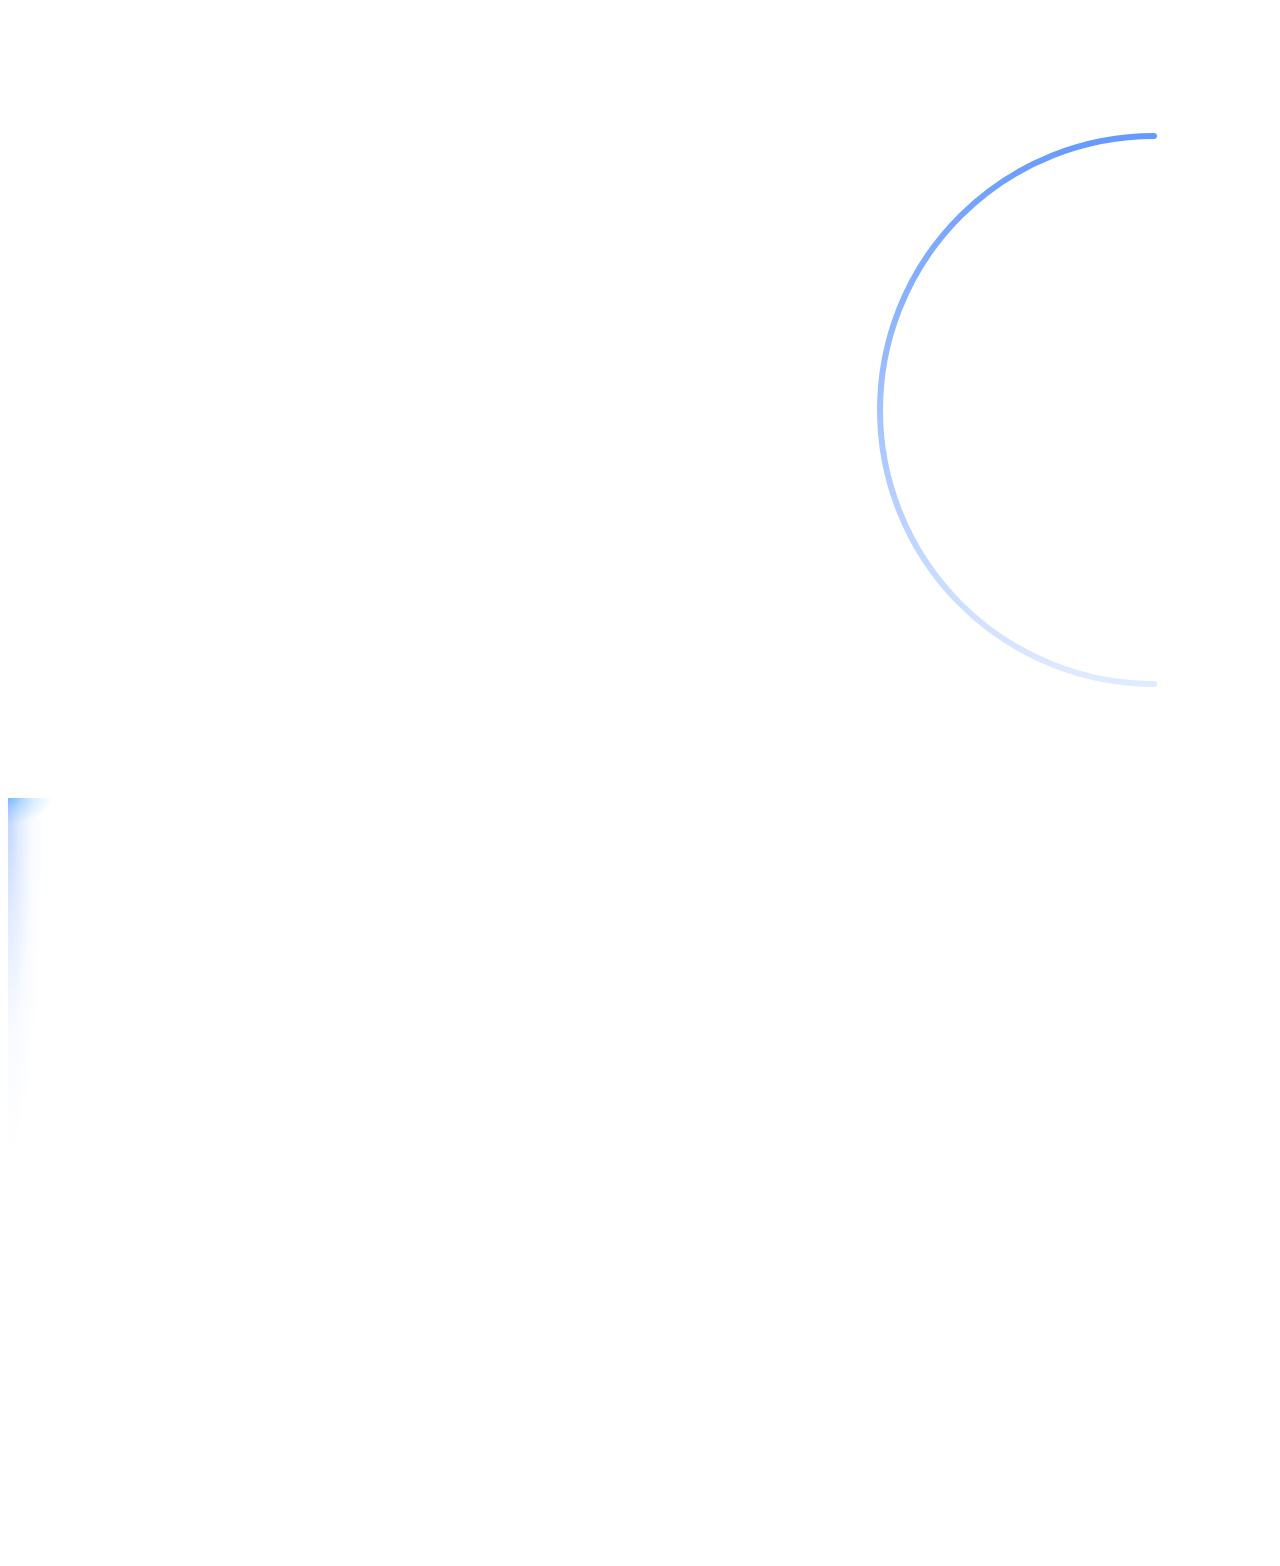
==== web/index.html @ 68bbe948 "Pointer glow fades to its own colour instead of to black `#lineGradient` fades from `rgba(102,153,25" ====
<!DOCTYPE html>
<html lang="en">
<head>
    <meta charset="UTF-8">
    <meta name="viewport" content="width=device-width, initial-scale=1.0">
    <title>Beosound 5c</title>
    
    <!-- Favicons -->
    <link rel="icon" type="image/x-icon" href="assets/favicons/favicon.ico">
    <link rel="icon" type="image/png" sizes="16x16" href="assets/favicons/favicon-16x16.png">
    <link rel="icon" type="image/png" sizes="32x32" href="assets/favicons/favicon-32x32.png">
    <link rel="apple-touch-icon" sizes="180x180" href="assets/favicons/apple-touch-icon.png">
    <link rel="icon" type="image/png" sizes="192x192" href="assets/favicons/android-chrome-192x192.png">
    <link rel="icon" type="image/png" sizes="512x512" href="assets/favicons/android-chrome-512x512.png">
    <link rel="manifest" href="assets/favicons/site.webmanifest">
    <meta name="theme-color" content="#000000">
    
    <link rel="stylesheet" href="styles.css">
    <link rel="stylesheet" href="assets/phosphor/phosphor.css">
</head>
<body>
    <!-- Splash screen overlay - matches Plymouth boot splash -->
    <div id="splash-overlay">
        <img src="assets/splashscreen-red.png" alt="" id="splash-image">
    </div>

    <!-- Volume overlay -->
    <div id="volume-overlay">
        <svg id="volume-arc-svg" width="1024" height="768" style="overflow: visible;">
            <defs>
                <linearGradient id="volArcGradient" x1="0" y1="1" x2="0" y2="0">
                    <stop offset="0%" stop-color="rgba(102,153,255,0.2)"/>
                    <stop offset="100%" stop-color="rgba(102,153,255,1)"/>
                </linearGradient>
            </defs>
            <!-- Arc following wheel curvature: center (1024,384), radius 252, left semicircle -->
            <path id="volume-arc-path"
                  d="M 1146 658 A 274 274 0 0 1 1146 110"
                  fill="none" stroke="url(#volArcGradient)"
                  stroke-width="6" stroke-linecap="round"/>
        </svg>
        <span id="volume-device"></span>
    </div>

    <div id="app" class="container">
        <div id="viewport">
            <!-- Main content area -->
            <div id="mainMenu" class="container">
                <!-- Main Arc SVG -->
                <svg width="1024" height="768" style="position: absolute; z-index: 90;">
                    <defs>
                        <linearGradient id="gradient" gradientTransform="rotate(90)">
                            <stop offset="0%" stop-color="rgba(102,153,255,0)"/>
                            <stop offset="5%" stop-color="rgba(102,153,255,1)"/>
                            <stop offset="95%" stop-color="rgba(0,255,204,1)"/>
                            <stop offset="100%" stop-color="rgba(0,255,204,0)"/>
                        </linearGradient>
                    </defs>
                    <path id="mainArc" fill="none" stroke="url(#gradient)" 
                          stroke-width="3" stroke-linecap="round"/>
                </svg>

                <!-- Angle Pointer SVG -->
                <svg id="anglePointer" width="1024" height="768" style="position: absolute; z-index: 100;">
                    <defs>
                        <radialGradient id="lineGradient">
                            <stop offset="0%" stop-color="rgba(102,153,255,0.45)" />
                            <stop offset="30%" stop-color="rgba(102,153,255,0.19)" />
                            <stop offset="60%" stop-color="rgba(102,153,255,0.045)" />
                            <stop offset="90%" stop-color="rgba(102,153,255,0)" />
                        </radialGradient>
                        <radialGradient id="dotGradient">
                            <stop offset="0%" stop-color="rgba(128,204,255,0.9)" />
                            <stop offset="40%" stop-color="rgba(128,204,255,0.4)" />
                            <stop offset="100%" stop-color="rgba(128,204,255,0)" />
                        </radialGradient>
                    </defs>
                    <ellipse id="pointerDot" rx="45" ry="25" 
                            fill="url(#dotGradient)"/>
                    <ellipse id="pointerLine" rx="40" ry="400"
                            fill="url(#lineGradient)"/>
                </svg>

                <!-- Menu Items -->
                <div id="menuItems"></div>
                <!-- Content Area -->
                <div id="contentArea" style="position: absolute; top: 20px; left: 180px; z-index: 1; width: 820px; height: 700px;"></div>
            </div>
        </div>
    </div>

    <script src="assets/qrcode.min.js"></script>
    <script src="js/config.js"></script>
    <script src="js/constants.js"></script>
    <script src="js/arc-utils.js"></script>
    <script src="js/arcs.js"></script>
    <script src="js/laser-position-mapper.js"></script>
    <script src="js/artwork-manager.js"></script>
    <script src="js/iframe-messenger.js"></script>
    <script src="js/dummy-hardware.js"></script>
    <script src="js/emulator-bridge.js"></script>
    <script src="js/emulator-mock-data.js"></script>
    <script src="js/emulator-mode.js"></script>
    <script src="js/demo-backend.js"></script>
    <script src="js/media-manager.js"></script>
    <script src="js/menu-manager.js"></script>
    <script src="js/view-manager.js"></script>
    <script src="js/ui-store.js"></script>
    <script src="js/immersive-mode.js"></script>
    <script src="js/hls.min.js"></script>
    <script src="js/canvas-panel.js"></script>
    <script src="js/camera-overlay.js"></script>
    <script src="js/hardware-input.js"></script>
    <script src="js/ws-backoff.js"></script>
    <script src="js/ws-dispatcher.js"></script>
</body>
</html>
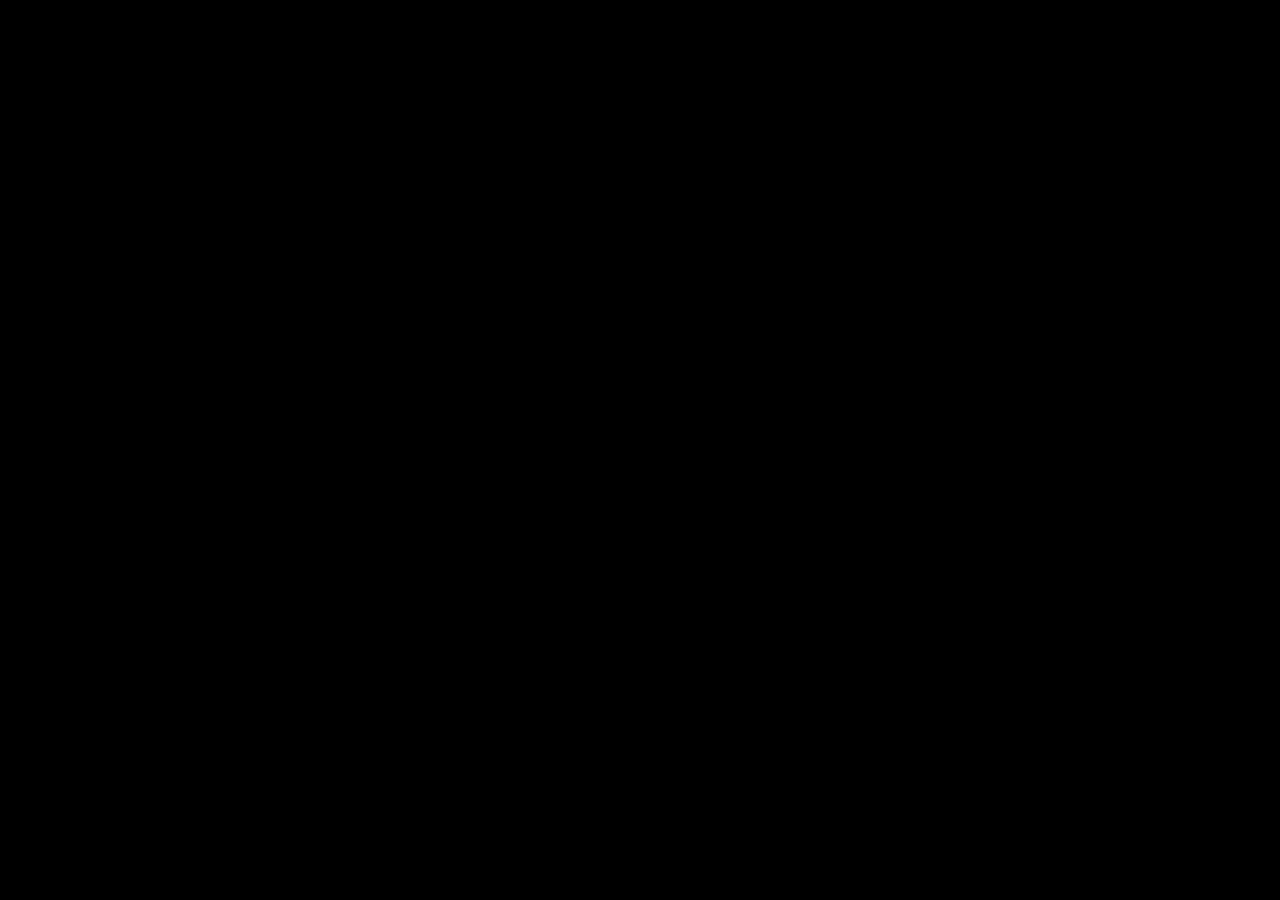
==== commit 37cea667: "PLAYING: show how far into the track we are The AFSPILLER view has shown title, artist and album but" ====
--- a/web/index.html
+++ b/web/index.html
@@ -102,6 +102,7 @@
     <script src="js/emulator-mock-data.js"></script>
     <script src="js/emulator-mode.js"></script>
     <script src="js/demo-backend.js"></script>
+    <script src="js/playing-progress.js"></script>
     <script src="js/media-manager.js"></script>
     <script src="js/menu-manager.js"></script>
     <script src="js/view-manager.js"></script>
--- a/web/styles.css
+++ b/web/styles.css
@@ -0,0 +1,1197 @@
+:root {
+  font-family: 'Montserrat', sans-serif;
+
+  font-synthesis: none;
+  text-rendering: optimizeLegibility;
+  -webkit-font-smoothing: antialiased;
+  -moz-osx-font-smoothing: grayscale;
+  -webkit-text-size-adjust: 100%;
+}
+
+html, body {
+  margin: 0;
+  padding: 0;
+  overflow: hidden;
+  background-color: black;
+}
+
+.container {
+  overflow: hidden;
+  width: 100%;
+  height: 100vh;
+  position: relative;
+}
+
+#viewport {
+  background-color: black;
+  width: 100%;
+  height: 100%;
+  cursor: none;
+}
+
+#menuItems {
+  position: relative;
+  z-index: 1000;
+}
+
+.list-item {
+  font-weight: 100;
+  font-size: 14px;
+  color: white;
+  display: flex;
+  justify-content: right;
+  align-items: center;
+  transition: font-weight 0.2s ease-in-out;
+  cursor: pointer;
+}
+
+.list-item.selectedItem {
+  font-weight: bold;
+}
+
+#pointerDot, #pointerLine {
+  transition: all 100ms ease;
+}
+
+/* SVG filters */
+#blurPointFilter {
+  filter: blur(2px);
+}
+
+#exposureFilter {
+  filter: brightness(2);
+}
+
+#blurPointerFilter {
+  filter: blur(6px);
+}
+
+
+#mainMenu.slide-out #mainArc,
+#mainMenu.slide-out #menuItems {
+  transform: translateX(-100%);
+}
+
+/* Remove the animation from the main container */
+#mainMenu {
+  transition: none;
+  transform: none;
+}
+
+/* Ensure volume arc stays in place */
+#volumeArc {
+  transition: none;
+  transform: none !important;
+}
+
+/* Ensure content area stays in place */
+#contentArea {
+  transition: opacity 0.25s ease-in-out;
+  position: absolute;
+  top: 20px;
+  left: 180px;
+  z-index: 1;
+  width: 820px;
+  height: 700px;
+}
+
+.list-item:hover {
+  font-weight: bold;
+  color: rgba(102,153,255,1);
+}
+
+/* ── Shared media view (PLAYING + CD) ── */
+.media-view {
+  position: absolute;
+  top: 0; left: 0;
+  width: 100%; height: 100%;
+  display: flex;
+  flex-direction: column;
+  align-items: center;
+  justify-content: center;
+  color: white;
+  text-align: center;
+  overflow: hidden;
+}
+
+.media-view-artwork {
+  width: 60%;
+  aspect-ratio: 1;
+  margin: 20px;
+  position: relative;
+  display: flex;
+  justify-content: center;
+  align-items: center;
+  overflow: hidden;
+  border-radius: 10px;
+  box-shadow: 0 5px 15px rgba(0,0,0,0.3);
+  transition: all 0.3s ease-in-out;
+}
+
+.media-view-artwork img {
+  width: 100%;
+  height: 100%;
+  object-fit: cover;
+  border-radius: 8px;
+  transition: opacity 0.6s ease-in-out;
+}
+
+.media-view-info {
+  width: 80%;
+  padding: 15px;
+  background: rgba(0,0,0,0.2);
+  border-radius: 8px;
+  transition: all 0.3s ease-in-out;
+}
+
+/* ── Playback state (body classes set by media-manager.js) ──
+   body.playback-paused  : ❚❚ on the state line, artwork dimmed.
+   body.playback-resumed : ▶ flashes once on the not-playing → playing edge;
+                           media-manager removes the class on animationend.
+   The state line always reserves its height so the title never shifts. */
+.media-view-state,
+.immersive-info-state {
+  height: 16px;
+  line-height: 16px;
+  font-size: 11px;
+  letter-spacing: 2px;
+  opacity: 0;
+  transition: opacity 0.3s ease;
+}
+.media-view-state { margin-bottom: 4px; }
+.immersive-info-state { margin-bottom: 6px; }
+
+body.playback-paused .media-view-state::before,
+body.playback-paused .immersive-info-state::before { content: '❚❚'; }
+body.playback-paused .media-view-state,
+body.playback-paused .immersive-info-state { opacity: 0.85; }
+
+body.playback-resumed .media-view-state::before,
+body.playback-resumed .immersive-info-state::before { content: '▶'; }
+body.playback-resumed .media-view-state,
+body.playback-resumed .immersive-info-state {
+  animation: bs5c-resume-flash 1.2s ease-out forwards;
+}
+@keyframes bs5c-resume-flash {
+  0%   { opacity: 0; }
+  15%  { opacity: 0.9; }
+  60%  { opacity: 0.9; }
+  100% { opacity: 0; }
+}
+
+#now-playing .media-view-artwork img {
+  transition: opacity 0.6s ease-in-out, filter 0.4s ease;
+}
+body.playback-paused #now-playing .media-view-artwork img {
+  filter: brightness(0.55);
+}
+
+.media-view-title,
+.media-view-artist,
+.media-view-album {
+  white-space: nowrap;
+  overflow: hidden;
+  text-overflow: ellipsis;
+  transition: opacity 0.2s ease;
+}
+
+.media-view-title {
+  font-size: 24px;
+  font-weight: bold;
+  margin-bottom: 8px;
+}
+
+.media-view-artist {
+  font-size: 18px;
+  margin-bottom: 4px;
+}
+
+.media-view-album {
+  font-size: 16px;
+  opacity: 0.8;
+}
+
+/* ── Track progress (PLAYING info box + immersive overlay) ──
+   playing-progress.js sets the fill width and a `width <remaining>ms linear`
+   transition, so the whole sweep runs in CSS — no JS timer between media
+   updates. The bar hides itself (hidden attribute) when the track length is
+   unknown, e.g. live radio. */
+.bs5c-progress {
+  background: rgba(255,255,255,0.18);
+  border-radius: 2px;
+  overflow: hidden;
+}
+
+/* The sweep length arrives as --bs5c-progress-ms rather than an inline
+   transition: hardware-input.js injects `transition: none !important` for
+   every element whose inline style mentions "transition" (it keeps the laser
+   pointer snappy), and an inline one here would be killed by it. */
+.bs5c-progress-fill {
+  height: 100%;
+  width: 0;
+  background: rgba(255,255,255,0.75);
+  transition: width var(--bs5c-progress-ms, 0ms) linear;
+}
+
+.media-view-progress {
+  height: 3px;
+  width: 70%;
+  margin: 14px auto 2px;
+}
+
+.immersive-info-progress {
+  height: 3px;
+  width: 100%;
+  margin-top: 16px;
+}
+
+/* Dimmed while paused, like the artwork */
+body.playback-paused .bs5c-progress-fill {
+  opacity: 0.55;
+}
+
+/* ── Immersive PLAYING mode ──
+   Pure CSS transform on artwork — no layout changes, GPU-accelerated.
+   JS drives all visual state via inline styles (laser tracking = no transition,
+   idle/exit = CSS transition enabled via .immersive-transitioning class).
+
+   Artwork normal center: content-area (410, 300) = screen (590, 320)
+   Immersive center:      content-area (167, 350) = screen (347, 370)
+   → translate(-243px, 50px) scale(1.21)
+   Result: 595×595 artwork, left edge ≈ screen x50, right ≈ x645. Within 870 cutoff.
+   Overlay info at content-area left 480 = screen 660. Width 200 → ends at 860. OK.
+   Overlay bottom-aligned with artwork bottom at content-area y ≈ 648 → bottom: 52px.
+*/
+
+/* Allow artwork to overflow container when transforming left */
+#now-playing.immersive-active {
+  overflow: visible;
+}
+
+/* Override base "transition: all" while immersive — prevents unwanted
+   transitions on transform/opacity during media updates (song changes).
+   Tracking/transitioning rules below override this when active. */
+#now-playing.immersive-active .media-view-artwork {
+  transition: none;
+}
+#now-playing.immersive-active .media-view-info {
+  transition: none;
+}
+
+/* Short transition during laser tracking — smooths discrete hardware steps */
+#now-playing.immersive-tracking .media-view-artwork {
+  transition: transform 100ms ease-out;
+}
+#now-playing.immersive-tracking .media-view-info {
+  transition: opacity 100ms ease-out;
+}
+
+/* Longer transitions when entering/exiting via idle timer */
+#now-playing.immersive-transitioning .media-view-artwork {
+  transition: transform 0.6s cubic-bezier(0.4, 0, 0.2, 1);
+}
+#now-playing.immersive-transitioning .media-view-info {
+  transition: opacity 0.3s ease;
+}
+
+/* Immersive info overlay (created by immersive-mode.js) */
+.immersive-info {
+  position: absolute;
+  left: 495px;
+  bottom: 60px;
+  width: 280px;
+  text-align: left;
+  color: white;
+  opacity: 0;
+  transition: opacity 0.3s ease;
+  pointer-events: none;
+  z-index: 2;
+}
+
+.immersive-info-title  { font-size: 26px; font-weight: bold; margin-bottom: 12px; }
+.immersive-info-artist { font-size: 18px; margin-bottom: 8px; }
+.immersive-info-album  { font-size: 15px; opacity: 0.8; }
+
+/* Canvas / music-video availability dots.
+   ● before title  = Spotify Canvas found for this track.
+   ● before artist = YouTube music video found for this track.
+   Both animate in via the same opacity transition as the parent overlay.
+   Absolute positioning keeps text at a fixed position — dot floats left. */
+.immersive-info-title.has-canvas::before,
+.immersive-info-artist.has-video::before {
+  content: '●';
+  font-size: 10px;
+  position: absolute;
+  left: -18px;
+  top: 50%;
+  transform: translateY(-50%);
+}
+
+/* Allow the dot to render outside the element box without clipping text */
+.immersive-info-title.has-canvas,
+.immersive-info-artist.has-video {
+  overflow: visible;
+}
+
+.immersive-info-title,
+.immersive-info-artist,
+.immersive-info-album {
+  position: relative;
+  white-space: nowrap;
+  overflow: hidden;
+  text-overflow: ellipsis;
+  transition: opacity 0.25s ease;
+}
+
+/* PLAYING + CD view backgrounds */
+#now-playing,
+#cd-view {
+  background: black;
+}
+
+.slide-up-enter {
+  opacity: 0;
+  transform: translateY(30px);
+}
+
+.slide-up-leave {
+  opacity: 0;
+  transform: translateY(-30px);
+}
+
+/* Webpage iframe views (SECURITY, CLIMATE, etc.) */
+.webpage-container {
+  background: black;
+  overflow: hidden;
+  pointer-events: none !important;
+}
+
+.webpage-iframe {
+  pointer-events: auto !important;
+  z-index: 99 !important;
+}
+
+/* Add styles for scrollable content */
+.scrollable-content {
+  overflow-y: auto;
+  overflow-x: hidden;
+  scroll-behavior: smooth;
+  height: 100%;
+  width: 100%;
+}
+
+/* Optional scrollbar styling for modern browsers */
+.scrollable-content::-webkit-scrollbar {
+  width: 6px;
+}
+
+.scrollable-content::-webkit-scrollbar-track {
+  background: rgba(0, 0, 0, 0.2);
+  border-radius: 3px;
+}
+
+.scrollable-content::-webkit-scrollbar-thumb {
+  background: rgba(102, 153, 255, 0.6);
+  border-radius: 3px;
+}
+
+/* Splash screen overlay */
+#splash-overlay {
+  position: fixed;
+  top: 0;
+  left: 0;
+  width: 100vw;
+  height: 100vh;
+  background: black;
+  z-index: 99999;
+  display: flex;
+  align-items: center;
+  justify-content: center;
+  opacity: 1;
+  transition: opacity 0.8s ease-out;
+  pointer-events: none;
+}
+
+#splash-overlay.fade-out {
+  opacity: 0;
+}
+
+#splash-overlay.hidden {
+  display: none;
+}
+
+#splash-image {
+  max-width: 100%;
+  max-height: 100%;
+  object-fit: contain;
+}
+
+/* Camera Overlay Styles */
+#camera-overlay {
+  position: fixed;
+  top: 0;
+  left: 0;
+  width: 1024px;
+  height: 768px;
+  background: rgba(0, 0, 0, 0.95);
+  z-index: 99998;
+  display: flex;
+  align-items: center;
+  justify-content: center;
+  opacity: 0;
+  visibility: hidden;
+  transition: opacity 0.3s ease-out, visibility 0.3s ease-out;
+  pointer-events: none;
+}
+
+#camera-overlay.visible {
+  opacity: 1;
+  visibility: visible;
+  pointer-events: auto;
+}
+
+.camera-overlay-content {
+  display: flex;
+  flex-direction: column;
+  align-items: center;
+  gap: 20px;
+}
+
+.camera-header {
+  display: flex;
+  justify-content: center;
+  align-items: center;
+}
+
+.camera-live-indicator {
+  display: flex;
+  align-items: center;
+  gap: 10px;
+}
+
+.camera-live-dot {
+  width: 14px;
+  height: 14px;
+  border-radius: 50%;
+  background: #e53935;
+  box-shadow: 0 0 10px #e53935, 0 0 20px rgba(229, 57, 53, 0.5);
+  animation: pulse-live 1.5s ease-in-out infinite;
+}
+
+.camera-live-text {
+  color: #e53935;
+  font-size: 14px;
+  font-weight: 600;
+  letter-spacing: 3px;
+}
+
+@keyframes pulse-live {
+  0%, 100% {
+    opacity: 1;
+    transform: scale(1);
+    box-shadow: 0 0 10px #e53935, 0 0 20px rgba(229, 57, 53, 0.5);
+  }
+  50% {
+    opacity: 0.6;
+    transform: scale(0.85);
+    box-shadow: 0 0 5px #e53935, 0 0 10px rgba(229, 57, 53, 0.3);
+  }
+}
+
+.camera-feeds-dual {
+  display: flex;
+  flex-direction: row;
+  gap: 24px;
+  flex-wrap: nowrap;
+}
+
+.camera-feed-wrapper {
+  display: flex;
+  flex-direction: column;
+  align-items: center;
+}
+
+.camera-feed-label {
+  color: white;
+  font-size: 14px;
+  font-weight: 400;
+  letter-spacing: 2px;
+  text-transform: uppercase;
+  margin-bottom: 12px;
+}
+
+.camera-feed-container {
+  position: relative;
+  width: 440px;
+  height: 330px;
+  background: #0a0a0a;
+  border-radius: 4px;
+  overflow: hidden;
+}
+
+/* One camera: take the width both slots would have used, keeping the 4:3
+   frame and leaving room for the header and button hints. */
+.camera-feeds-dual.single .camera-feed-container {
+  width: min(904px, 92vw);
+  height: auto;
+  aspect-ratio: 4 / 3;
+  max-height: 62vh;
+}
+
+.camera-feed {
+  width: 100%;
+  height: 100%;
+  object-fit: cover;
+  display: none;
+}
+
+.camera-loading {
+  position: absolute;
+  top: 0;
+  left: 0;
+  width: 100%;
+  height: 100%;
+  display: flex;
+  align-items: center;
+  justify-content: center;
+  color: rgba(255, 255, 255, 0.4);
+  font-size: 13px;
+  letter-spacing: 1px;
+}
+
+/* Navigation hint - matches system.html nav-hint style */
+.camera-nav-hint {
+  display: flex;
+  justify-content: center;
+  gap: 40px;
+  margin-top: 20px;
+  font-size: 12px;
+  color: #444;
+}
+
+.camera-nav-hint > span {
+  display: flex;
+  align-items: center;
+  gap: 8px;
+}
+
+.camera-key {
+  background: #1a1a1a;
+  padding: 4px 10px;
+  border-radius: 3px;
+  color: #666;
+  font-weight: 600;
+  font-size: 13px;
+  min-width: 28px;
+  text-align: center;
+}
+
+/* ── CD View ── */
+
+/* Loading state */
+.cd-loading-state {
+  display: flex;
+  flex-direction: column;
+  align-items: center;
+  justify-content: center;
+  width: 100%;
+  height: 100%;
+  transition: opacity 0.6s ease;
+  position: absolute;
+  top: 0;
+  left: 0;
+}
+
+.cd-hidden {
+  opacity: 0;
+  pointer-events: none;
+  position: absolute;
+  visibility: hidden;
+}
+
+/* Spinning disc — pure CSS */
+.cd-disc {
+  width: 340px;
+  height: 340px;
+  border-radius: 50%;
+  background:
+    radial-gradient(circle at center, #111 18%, transparent 19%),
+    repeating-radial-gradient(circle at center, transparent 0px, transparent 3px, rgba(60,60,60,0.25) 3.5px, transparent 4px),
+    radial-gradient(circle at center, #1a1a1a 20%, #222 40%, #1a1a1a 60%, #222 80%, #1a1a1a 100%);
+  box-shadow: 0 0 30px rgba(0,0,0,0.6), inset 0 0 20px rgba(0,0,0,0.4);
+  animation: cd-spin 3s linear infinite;
+  position: relative;
+}
+
+.cd-disc::after {
+  content: '';
+  position: absolute;
+  top: 50%;
+  left: 50%;
+  width: 24px;
+  height: 24px;
+  border-radius: 50%;
+  background: radial-gradient(circle, #444 40%, #222 100%);
+  transform: translate(-50%, -50%);
+  box-shadow: 0 0 4px rgba(0,0,0,0.8);
+}
+
+@keyframes cd-spin {
+  from { transform: rotate(0deg); }
+  to   { transform: rotate(360deg); }
+}
+
+/* Loading text with animated dots */
+.cd-loading-text {
+  margin-top: 24px;
+  font-size: 18px;
+  color: #888;
+  letter-spacing: 1px;
+}
+
+.cd-dots span {
+  animation: cd-dot-blink 1.4s infinite;
+  opacity: 0;
+}
+
+.cd-dots span:nth-child(1) { animation-delay: 0s; }
+.cd-dots span:nth-child(2) { animation-delay: 0.2s; }
+.cd-dots span:nth-child(3) { animation-delay: 0.4s; }
+
+@keyframes cd-dot-blink {
+  0%, 20%  { opacity: 0; }
+  40%      { opacity: 1; }
+  100%     { opacity: 0; }
+}
+
+/* ── Playing View Flip (generic, used by any source's PLAYING preset) ── */
+
+.playing-artwork-slot {
+  perspective: 800px;
+  overflow: visible;
+}
+
+.playing-flipper {
+  width: 100%;
+  height: 100%;
+  position: relative;
+  transform-style: preserve-3d;
+}
+
+.playing-flipper-snap {
+  transition: transform 150ms ease-out;
+}
+
+.playing-flipper.flipped {
+  transform: rotateY(180deg);
+}
+
+.playing-face {
+  width: 100%;
+  height: 100%;
+  position: absolute;
+  top: 0;
+  left: 0;
+  backface-visibility: hidden;
+}
+
+.playing-face img {
+  width: 100%;
+  height: 100%;
+  object-fit: cover;
+  border-radius: 8px;
+}
+
+.playing-back {
+  transform: rotateY(180deg);
+}
+
+/* ── CD Back Face Track Listing ── */
+.cd-back-tracklist {
+  width: 100%;
+  height: 100%;
+  background: #111;
+  border-radius: 8px;
+  padding: 16px 20px;
+  box-sizing: border-box;
+  overflow: hidden;
+  display: flex;
+  flex-direction: column;
+  color: #ccc;
+  font-size: 14px;
+}
+.cd-back-header {
+  font-size: 13px;
+  color: #888;
+  margin-bottom: 10px;
+  white-space: nowrap;
+  overflow: hidden;
+  text-overflow: ellipsis;
+}
+.cd-back-track {
+  display: flex;
+  align-items: baseline;
+  padding: 2px 0;
+  gap: 6px;
+  white-space: nowrap;
+  overflow: hidden;
+}
+.cd-back-track-playing {
+  color: #fff;
+  font-weight: 600;
+}
+.cd-back-num {
+  color: #666;
+  min-width: 22px;
+  text-align: right;
+  flex-shrink: 0;
+}
+.cd-back-track-playing .cd-back-num {
+  color: #aaa;
+}
+.cd-back-title {
+  flex: 1;
+  overflow: hidden;
+  text-overflow: ellipsis;
+}
+.cd-back-dur {
+  color: #666;
+  flex-shrink: 0;
+  font-size: 12px;
+}
+
+/* ── CD Arc Track Browser (matches softarc layout exactly) ── */
+
+.cd-arc-container {
+  position: relative;
+  width: 100%;
+  height: 100%;
+  display: flex;
+  align-items: center;
+  justify-content: center;
+}
+
+/* Matches .arc-item: same width, gap, layout */
+.cd-arc-item {
+  position: absolute;
+  display: flex;
+  align-items: center;
+  gap: 1rem;
+  pointer-events: none;
+  width: 280px;
+  justify-content: space-between;
+  will-change: transform;
+}
+
+/* Text wrapper for name + duration/sublabel */
+.cd-arc-item-text {
+  text-align: right;
+  flex: 1;
+  min-width: 0;
+}
+
+/* Name: allow 2-line wrapping */
+.cd-arc-item-name {
+  font-size: 0.875rem;
+  color: white;
+  font-weight: normal;
+  display: -webkit-box;
+  -webkit-line-clamp: 2;
+  -webkit-box-orient: vertical;
+  overflow: hidden;
+  white-space: pre-line;
+  line-height: 1.2;
+}
+
+.cd-arc-item-name.selected {
+  font-size: 1.125rem;
+  font-weight: bold;
+}
+
+.cd-arc-item-playing .cd-arc-item-name {
+  color: rgba(102, 153, 255, 1);
+}
+
+/* Duration line under track name */
+.cd-arc-item-duration {
+  font-size: 0.75rem;
+  color: rgba(255, 255, 255, 0.4);
+  margin-top: 2px;
+}
+
+/* Sublabel (artist on artwork items) */
+.cd-arc-item-sublabel {
+  font-size: 0.75rem;
+  color: rgba(255, 255, 255, 0.4);
+  margin-top: 2px;
+  overflow: hidden;
+  text-overflow: ellipsis;
+  white-space: nowrap;
+}
+
+/* Matches .item-image: 128px square, same border-radius */
+.cd-arc-item-badge {
+  width: 8rem;
+  height: 8rem;
+  flex-shrink: 0;
+  border-radius: 0.75rem;
+  background: rgba(255, 255, 255, 0.06);
+  display: flex;
+  align-items: center;
+  justify-content: center;
+  font-size: 2rem;
+  font-weight: 300;
+  color: rgba(255, 255, 255, 0.5);
+  overflow: hidden;
+}
+
+.cd-arc-item-selected .cd-arc-item-badge {
+  background: rgba(255, 255, 255, 0.10);
+  color: #fff;
+  font-weight: 400;
+}
+
+.cd-arc-item-playing .cd-arc-item-badge {
+  background: rgba(102, 153, 255, 0.15);
+  color: rgba(102, 153, 255, 1);
+}
+
+.cd-arc-item-eject .cd-arc-item-badge {
+  background: rgba(255, 255, 255, 0.03);
+  color: rgba(255, 255, 255, 0.3);
+  font-size: 2.5rem;
+}
+
+/* Badge image (for artwork submenu item) */
+.cd-arc-item-badge-img {
+  width: 100%;
+  height: 100%;
+  object-fit: cover;
+  border-radius: 0.5rem;
+}
+
+/* Toggle active state */
+.cd-arc-item-toggle-on .cd-arc-item-badge {
+  background: rgba(102, 153, 255, 0.15);
+  color: rgba(102, 153, 255, 1);
+}
+
+/* Back item */
+.cd-arc-item-back .cd-arc-item-badge {
+  font-size: 1.5rem;
+  background: rgba(255, 255, 255, 0.03);
+}
+
+
+/* Volume Overlay */
+#volume-overlay {
+  position: fixed;
+  top: 0;
+  left: 0;
+  width: 1024px;
+  height: 768px;
+  display: flex;
+  align-items: center;
+  justify-content: center;
+  z-index: 99990;
+  pointer-events: none;
+  opacity: 0;
+  transition: opacity 0.2s ease-out;
+}
+
+#volume-overlay.visible {
+  opacity: 1;
+}
+
+#volume-arc-svg {
+  position: absolute;
+  top: 0;
+  left: 0;
+}
+
+#volume-device {
+  position: absolute;
+  bottom: 80px;
+  right: 60px;
+  font-size: 13px;
+  font-weight: 300;
+  color: rgba(255, 255, 255, 0.6);
+  letter-spacing: 1px;
+}
+
+/* ── Spotify Source ── */
+
+.spotify-arc-container {
+  position: absolute;
+  top: 0;
+  left: 0;
+  width: 100%;
+  height: 100%;
+  overflow: hidden;
+}
+
+.spotify-arc-item {
+  position: absolute;
+  top: 50%;
+  left: 0;
+  display: flex;
+  align-items: center;
+  gap: 16px;
+  height: 96px;
+  white-space: nowrap;
+  pointer-events: none;
+  transform-origin: left center;
+  transition: none;
+  will-change: transform, opacity;
+}
+
+.spotify-arc-image {
+  width: 80px;
+  height: 80px;
+  border-radius: 4px;
+  object-fit: cover;
+  flex-shrink: 0;
+}
+
+.spotify-arc-placeholder {
+  width: 80px;
+  height: 80px;
+  border-radius: 4px;
+  background: #222;
+  display: flex;
+  align-items: center;
+  justify-content: center;
+  font-size: 28px;
+  color: #666;
+  flex-shrink: 0;
+}
+
+.spotify-arc-icon {
+  width: 80px;
+  height: 80px;
+  display: flex;
+  align-items: center;
+  justify-content: center;
+  font-size: 32px;
+  color: #999;
+  background: #1a1a1a;
+  border-radius: 4px;
+  flex-shrink: 0;
+}
+
+.spotify-arc-label {
+  font-family: 'Montserrat', sans-serif;
+  font-size: 16px;
+  font-weight: 300;
+  color: rgba(255, 255, 255, 0.7);
+  overflow: hidden;
+  text-overflow: ellipsis;
+  max-width: 500px;
+  line-height: 1.3;
+}
+
+.spotify-arc-sublabel {
+  display: block;
+  font-size: 13px;
+  color: rgba(255, 255, 255, 0.4);
+  font-weight: 300;
+}
+
+.spotify-arc-selected .spotify-arc-label {
+  color: #fff;
+  font-weight: 400;
+}
+
+.spotify-arc-selected .spotify-arc-image {
+  box-shadow: 0 0 20px rgba(30, 215, 96, 0.3);
+}
+
+.spotify-empty {
+  position: absolute;
+  top: 50%;
+  left: 50%;
+  transform: translate(-50%, -50%);
+  text-align: center;
+  color: #666;
+  font-size: 16px;
+  font-weight: 300;
+  line-height: 2;
+}
+
+/* ── JOIN Source ── */
+
+#join-arc-container .cd-arc-item-name {
+  white-space: nowrap;
+  overflow: hidden;
+  text-overflow: ellipsis;
+  display: block;
+  -webkit-line-clamp: unset;
+}
+
+/* Players with no content — dimmed */
+.join-no-content .cd-arc-item-name { color: rgba(255, 255, 255, 0.35); }
+.join-no-content .cd-arc-item-sublabel { color: rgba(255, 255, 255, 0.15); }
+
+/* EQ bars — playing indicator */
+.join-eq {
+  display: inline-flex;
+  align-items: flex-end;
+  gap: 2px;
+  height: 12px;
+  margin-left: 8px;
+  vertical-align: middle;
+}
+.join-eq span {
+  display: block;
+  width: 2px;
+  background: rgba(255, 255, 255, 0.9);
+  border-radius: 1px;
+  transform-origin: bottom;
+  animation: join-eq 0.8s ease-in-out infinite alternate;
+}
+.join-eq span:nth-child(1) { height: 4px; animation-delay: 0s; }
+.join-eq span:nth-child(2) { height: 8px; animation-delay: 0.2s; }
+.join-eq span:nth-child(3) { height: 6px; animation-delay: 0.4s; }
+@keyframes join-eq {
+  0% { transform: scaleY(0.3); }
+  100% { transform: scaleY(1); }
+}
+
+/* Unjoin badge — X icon */
+.join-unjoin-badge {
+  color: rgba(255, 255, 255, 0.5);
+}
+
+/* Group icon */
+.join-group-icon {
+  font-size: 0.65rem;
+  color: rgba(255, 255, 255, 0.4);
+  margin-left: 6px;
+  vertical-align: middle;
+  letter-spacing: 0.5px;
+}
+
+/* Current-target row (the room we're driving), pinned at the top */
+.cd-arc-item.join-current .cd-arc-item-name { color: #4da3ff; }
+.join-current-badge {
+  font-size: 0.6rem;
+  letter-spacing: 1px;
+  color: #4da3ff;
+  margin-left: 8px;
+  vertical-align: middle;
+}
+
+/* Button legend — kept inside x=180–870 so the aluminium wheel can't hide it */
+.speakers-legend {
+  position: absolute;
+  bottom: 22px;
+  left: 190px;
+  right: 160px;
+  display: flex;
+  justify-content: center;
+  flex-wrap: wrap;
+  gap: 28px;
+  font-size: 12px;
+  color: #666;
+  pointer-events: none;
+}
+.speakers-legend > span { display: flex; align-items: center; gap: 8px; }
+.speakers-key {
+  background: #1a1a1a;
+  padding: 3px 9px;
+  border-radius: 3px;
+  color: #8a8a8a;
+  font-weight: 600;
+  letter-spacing: 1px;
+}
+.speakers-legend-note { color: #c07a3a; }
+
+.join-empty {
+  position: absolute;
+  top: 50%;
+  left: 50%;
+  transform: translate(-50%, -50%);
+  text-align: center;
+  color: #666;
+  font-size: 16px;
+  font-weight: 300;
+  line-height: 2;
+}
+
+/* ── AirPlay Source ── */
+
+/* AirPlay has nothing to browse — the sender owns the queue — so this view is
+   a centred status panel rather than an arc. Geometry matches .join-empty. */
+.airplay-status {
+  position: absolute;
+  top: 50%;
+  left: 50%;
+  transform: translate(-50%, -50%);
+  text-align: center;
+  max-width: 80%;
+  font-weight: 300;
+  line-height: 2;
+}
+
+.airplay-status .airplay-headline {
+  color: rgba(255, 255, 255, 0.85);
+  font-size: 20px;
+  line-height: 1.5;
+}
+
+.airplay-status .airplay-sub {
+  color: rgba(255, 255, 255, 0.45);
+  font-size: 15px;
+  line-height: 1.6;
+}
+
+.airplay-status .airplay-from {
+  color: rgba(255, 255, 255, 0.3);
+  font-size: 13px;
+  margin-top: 8px;
+}
+
+/* ── Spotify Canvas Video Panel ────────────────────────────────── */
+
+.canvas-panel {
+  position: fixed;
+  top: 0;
+  left: 0;
+  width: 1024px;
+  height: 768px;
+  z-index: 99989;
+  opacity: 0;
+  pointer-events: none;
+  transition: none;
+  background: #000;
+  overflow: hidden;
+}
+
+.canvas-video {
+  position: absolute;
+  top: 0;
+  left: 0;
+  width: 100%;
+  height: 100%;
+  object-fit: cover;
+  transform-origin: center center;
+}
+
+/* Thin progress bar at bottom edge */
+.canvas-progress {
+  position: absolute;
+  bottom: 0;
+  left: 0;
+  right: 0;
+  height: 2px;
+  background: rgba(255, 255, 255, 0.1);
+  z-index: 3;
+}
+
+.canvas-progress-fill {
+  height: 100%;
+  width: 0%;
+  background: rgba(255, 255, 255, 0.5);
+  transition: width 0.1s linear;
+}
+
